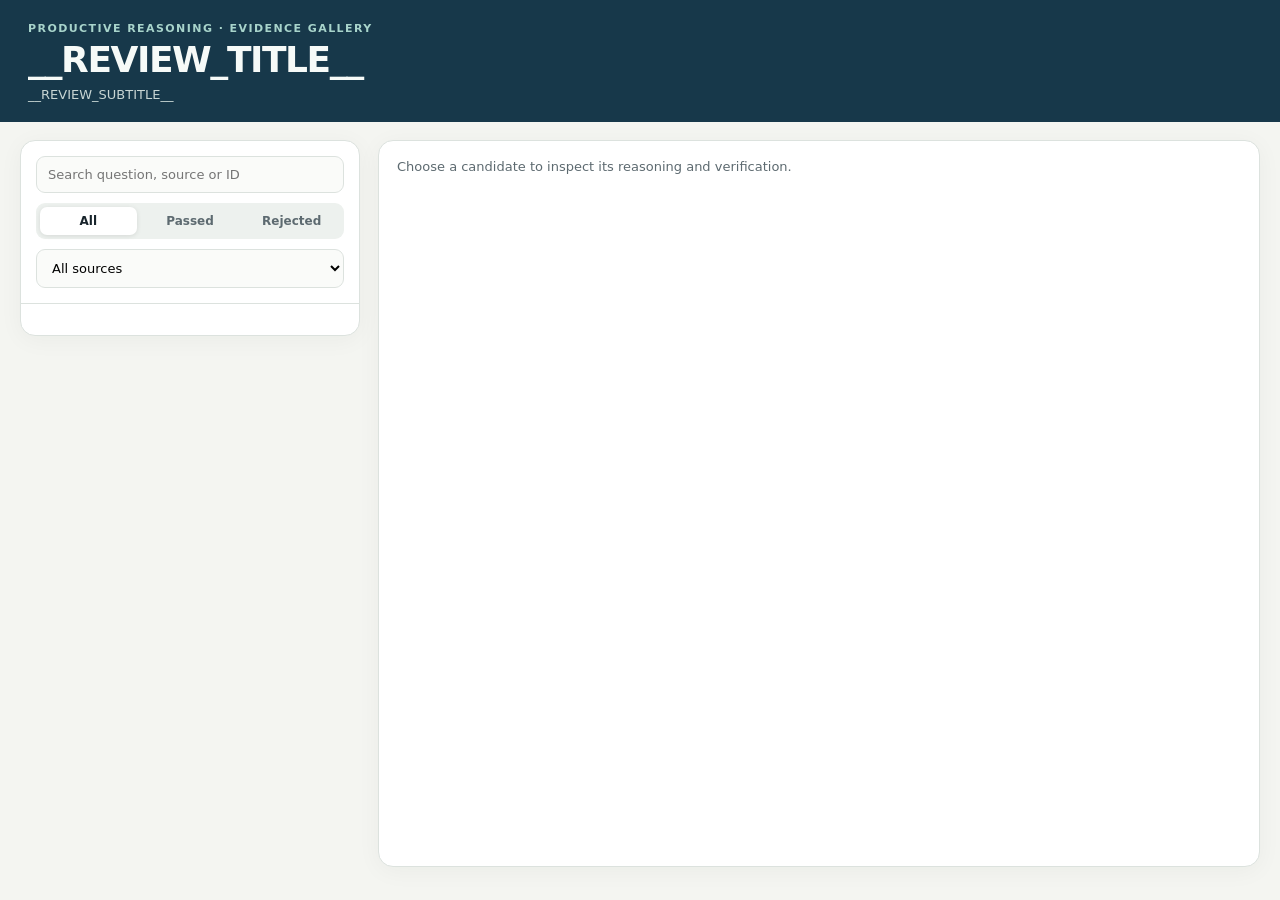
==== review_site/template.html @ 313f8ae1 "review: launch 200 rollouts and build curated gallery" ====
<!doctype html>
<html lang="en">
<head>
  <meta charset="utf-8">
  <meta name="viewport" content="width=device-width, initial-scale=1">
  <title>__REVIEW_TITLE__</title>
  <style>
    :root {
      color-scheme: light;
      --ink: #18242b;
      --muted: #5d6a70;
      --paper: #f4f5f1;
      --card: #fff;
      --line: #dce2de;
      --green: #0d766a;
      --green-soft: #e1f2ec;
      --red: #a0392e;
      --red-soft: #fbe9e4;
      --amber: #805b10;
      --amber-soft: #fff2cf;
      --blue: #17384a;
      font-family: Inter, ui-sans-serif, system-ui, -apple-system, BlinkMacSystemFont, "Segoe UI", sans-serif;
    }
    * { box-sizing: border-box; }
    body { margin: 0; color: var(--ink); background: var(--paper); }
    button, input, select { font: inherit; }
    button { cursor: pointer; }
    .top { background: var(--blue); color: #f6faf8; padding: 22px 28px 20px; }
    .top-inner { max-width: 1680px; margin: auto; display: flex; align-items: end; justify-content: space-between; gap: 22px; }
    .eyebrow { color: #a8d4cb; font-size: 11px; letter-spacing: .13em; text-transform: uppercase; font-weight: 800; }
    h1 { font-size: clamp(24px, 3vw, 36px); margin: 5px 0 7px; letter-spacing: -.04em; line-height: 1.1; }
    .subtitle { color: #c9d6d4; margin: 0; font-size: 13px; max-width: 670px; }
    .stats { display: flex; gap: 9px; flex-wrap: wrap; justify-content: end; }
    .stat { min-width: 92px; background: rgba(255,255,255,.1); border: 1px solid rgba(255,255,255,.16); padding: 10px 13px; border-radius: 11px; }
    .stat strong { display: block; font-size: 23px; line-height: 1; }
    .stat span { color: #d4e2dd; font-size: 11px; }
    .workspace { max-width: 1680px; margin: auto; padding: 18px 20px 30px; display: grid; grid-template-columns: minmax(280px, 340px) minmax(0, 1fr); gap: 18px; min-height: calc(100vh - 125px); }
    .rail, .detail { background: var(--card); border: 1px solid var(--line); border-radius: 15px; box-shadow: 0 4px 24px rgba(15,35,30,.045); }
    .rail { align-self: start; position: sticky; top: 16px; max-height: calc(100vh - 32px); display: flex; flex-direction: column; overflow: hidden; }
    .controls { padding: 15px; border-bottom: 1px solid var(--line); display: grid; gap: 10px; }
    .search, .source-filter { width: 100%; border: 1px solid var(--line); background: #fafbf9; border-radius: 9px; padding: 10px 11px; outline-color: var(--green); font-size: 13px; }
    .segments { display: flex; gap: 5px; background: #edf1ee; padding: 4px; border-radius: 9px; }
    .segments button { border: 0; border-radius: 7px; background: transparent; color: var(--muted); padding: 7px 8px; font-size: 12px; font-weight: 700; flex: 1; }
    .segments button.active { background: #fff; color: var(--ink); box-shadow: 0 1px 5px rgba(0,0,0,.1); }
    .list-meta { color: var(--muted); font-size: 11px; padding: 9px 16px 5px; }
    .candidate-list { overflow: auto; padding: 5px 8px 12px; }
    .candidate { width: 100%; text-align: left; border: 1px solid transparent; background: transparent; border-radius: 10px; padding: 11px 10px; margin: 2px 0; color: inherit; }
    .candidate:hover { background: #f6f8f5; }
    .candidate.active { background: #edf5f1; border-color: #b8d9cd; }
    .candidate-top, .candidate-bottom { display: flex; justify-content: space-between; align-items: center; gap: 7px; }
    .candidate-source { font-size: 11px; font-weight: 700; color: var(--muted); overflow: hidden; white-space: nowrap; text-overflow: ellipsis; }
    .candidate-question { font-size: 12.5px; line-height: 1.45; margin: 6px 0 8px; display: -webkit-box; -webkit-box-orient: vertical; -webkit-line-clamp: 2; overflow: hidden; }
    .candidate-bottom { color: var(--muted); font-size: 10px; font-family: ui-monospace, monospace; }
    .badge { display: inline-flex; align-items: center; border-radius: 100px; padding: 4px 8px; font-size: 11px; font-weight: 800; white-space: nowrap; }
    .badge.pass { background: var(--green-soft); color: var(--green); }
    .badge.reject { background: var(--red-soft); color: var(--red); }
    .badge.warn { background: var(--amber-soft); color: var(--amber); }
    .badge.neutral { background: #ebf0ee; color: #45565d; }
    .detail { min-width: 0; overflow: hidden; }
    .detail-header { padding: 22px 26px 17px; border-bottom: 1px solid var(--line); }
    .detail-header h2 { font-size: 22px; letter-spacing: -.025em; margin: 8px 0 11px; }
    .idline { color: var(--muted); font: 11px ui-monospace, monospace; word-break: break-all; }
    .badge-row { display: flex; gap: 6px; flex-wrap: wrap; align-items: center; }
    .detail-body { padding: 23px 26px 45px; max-width: 1100px; }
    .notice { border-left: 4px solid var(--green); background: var(--green-soft); border-radius: 7px; padding: 13px 15px; margin-bottom: 23px; font-size: 13px; line-height: 1.55; }
    .notice.reject { border-left-color: var(--red); background: var(--red-soft); }
    .notice strong { display: block; margin-bottom: 5px; }
    .notice .reasons { color: var(--muted); }
    .human-note { border-left: 4px solid var(--blue); background: #eaf1f4; border-radius: 7px; padding: 14px 16px; margin-bottom: 12px; line-height: 1.55; font-size: 13px; }
    .human-note strong { display: block; color: var(--blue); margin-bottom: 5px; }
    section { margin: 0 0 27px; }
    section h3 { display: flex; align-items: center; gap: 9px; font-size: 13px; color: #43545b; text-transform: uppercase; letter-spacing: .08em; margin: 0 0 11px; }
    .text-block { background: #f9faf8; border: 1px solid var(--line); border-radius: 10px; padding: 17px 18px; line-height: 1.65; font-size: 13.5px; white-space: pre-wrap; overflow-wrap: anywhere; margin: 0; font-family: inherit; }
    .text-block.answer { background: #eff7f3; border-color: #cce5d8; }
    .feedback-grid { display: grid; grid-template-columns: repeat(3,minmax(0,1fr)); gap: 11px; }
    .feedback { border: 1px solid var(--line); border-radius: 10px; padding: 13px 15px; background: #fbfcfa; min-width: 0; }
    .feedback h4 { font-size: 12px; margin: 0 0 7px; }
    .feedback p { font-size: 12.5px; line-height: 1.55; margin: 0; overflow-wrap: anywhere; }
    .feedback small { color: var(--muted); display: block; margin-top: 8px; }
    .finding { border: 1px solid var(--line); border-radius: 10px; padding: 12px 14px; margin: 8px 0; }
    .finding strong { font-size: 12px; }
    .finding p { margin: 7px 0 0; font-size: 12.5px; line-height: 1.55; }
    .finding code { display: block; white-space: pre-wrap; overflow-wrap: anywhere; background: #f4f5f2; padding: 7px 9px; margin-top: 7px; border-radius: 5px; font-size: 11px; }
    .kv { display: grid; grid-template-columns: 180px minmax(0,1fr); gap: 8px 14px; font-size: 12.5px; }
    .kv dt { color: var(--muted); } .kv dd { margin: 0; overflow-wrap: anywhere; }
    details { border: 1px solid var(--line); border-radius: 9px; margin: 10px 0; background: #fbfcfa; }
    summary { cursor: pointer; padding: 12px 15px; font-weight: 700; font-size: 12px; }
    details .text-block { border: 0; border-top: 1px solid var(--line); border-radius: 0 0 9px 9px; }
    .empty { color: var(--muted); padding: 18px; font-size: 13px; }
    :focus-visible { outline: 3px solid #ecb656; outline-offset: 2px; }
    @media (max-width: 920px) { .top-inner { align-items: start; flex-direction: column; } .stats { justify-content: start; } .workspace { grid-template-columns: 1fr; } .rail { position: relative; top: auto; max-height: 330px; } .feedback-grid { grid-template-columns: 1fr; } }
    @media (max-width: 560px) { .top { padding: 19px; } .workspace { padding: 10px; } .detail-header, .detail-body { padding-left: 17px; padding-right: 17px; } .kv { grid-template-columns: 1fr; gap: 2px; } .kv dd { margin-bottom: 8px; } }
  </style>
</head>
<body>
  <header class="top"><div class="top-inner">
    <div><div class="eyebrow">Productive reasoning · evidence gallery</div><h1>__REVIEW_TITLE__</h1><p class="subtitle">__REVIEW_SUBTITLE__</p></div>
    <div class="stats" id="stats"></div>
  </div></header>
  <div class="workspace">
    <aside class="rail" aria-label="Candidate browser">
      <div class="controls">
        <input id="search" class="search" type="search" placeholder="Search question, source or ID" aria-label="Search candidates">
        <div class="segments" role="group" aria-label="Selection filter">
          <button type="button" data-filter="all" class="active">All</button>
          <button type="button" data-filter="pass">Passed</button>
          <button type="button" data-filter="reject">Rejected</button>
        </div>
        <select id="source" class="source-filter" aria-label="Filter by source"><option value="">All sources</option></select>
      </div>
      <div class="list-meta" id="list-meta"></div>
      <div class="candidate-list" id="candidate-list"></div>
    </aside>
    <main class="detail" id="detail" aria-live="polite"><div class="empty">Choose a candidate to inspect its reasoning and verification.</div></main>
  </div>
  <script id="review-data" type="application/json">__REVIEW_DATA__</script>
  <script>
    const rows = JSON.parse(document.getElementById('review-data').textContent);
    const state = {filter: 'all', query: '', source: '', id: rows[0]?.candidate_id || null};
    const $ = id => document.getElementById(id);
    const node = (tag, className, value) => {
      const item = document.createElement(tag);
      if (className) item.className = className;
      if (value !== undefined && value !== null) item.textContent = String(value);
      return item;
    };
    const add = (parent, tag, className, value) => {
      const item = node(tag, className, value); parent.appendChild(item); return item;
    };
    const badge = (text, kind='neutral') => node('span', `badge ${kind}`, text);
    const display = value => value === null || value === undefined || value === '' ? '—' : String(value);
    const pretty = value => JSON.stringify(value ?? {}, null, 2);

    function init() {
      const selected = rows.filter(row => row.selected).length;
      for (const [value, label] of [[rows.length, 'shown'], [selected, 'passed'], [rows.length - selected, 'rejected']]) {
        const stat = add($('stats'), 'div', 'stat');
        add(stat, 'strong', '', value); add(stat, 'span', '', label);
      }
      for (const source of [...new Set(rows.map(row => row.source))].sort()) {
        const option = add($('source'), 'option', '', source); option.value = source;
      }
      $('search').addEventListener('input', event => { state.query = event.target.value.toLowerCase(); renderList(); });
      $('source').addEventListener('change', event => { state.source = event.target.value; renderList(); });
      document.querySelectorAll('[data-filter]').forEach(button => button.addEventListener('click', () => {
        state.filter = button.dataset.filter;
        document.querySelectorAll('[data-filter]').forEach(item => item.classList.toggle('active', item === button));
        renderList();
      }));
      renderList(); renderDetail();
    }

    function filteredRows() {
      return rows.filter(row => {
        if (state.filter === 'pass' && !row.selected) return false;
        if (state.filter === 'reject' && row.selected) return false;
        if (state.source && row.source !== state.source) return false;
        if (state.query && !`${row.sample_id} ${row.candidate_id} ${row.source} ${row.question}`.toLowerCase().includes(state.query)) return false;
        return true;
      });
    }

    function renderList() {
      const list = $('candidate-list'); list.replaceChildren();
      const visible = filteredRows();
      $('list-meta').textContent = `${visible.length} of ${rows.length} candidates · click to inspect`;
      if (!visible.length) add(list, 'div', 'empty', 'No candidates match these filters.');
      for (const row of visible) {
        const card = add(list, 'button', `candidate ${row.candidate_id === state.id ? 'active' : ''}`);
        card.type = 'button'; card.addEventListener('click', () => { state.id = row.candidate_id; renderList(); renderDetail(); });
        const top = add(card, 'div', 'candidate-top');
        add(top, 'span', 'candidate-source', row.source);
        top.appendChild(badge(`score ${display(row.score)}`, row.selected ? 'pass' : 'reject'));
        add(card, 'div', 'candidate-question', row.annotation?.label || row.question || '(missing question)');
        const bottom = add(card, 'div', 'candidate-bottom');
        add(bottom, 'span', '', row.sample_id.slice(0, 12));
        add(bottom, 'span', '', row.selected ? 'PASSED' : 'REJECTED');
      }
    }

    function section(parent, heading, value, className='') {
      const part = add(parent, 'section', ''); add(part, 'h3', '', heading);
      add(part, 'div', `text-block ${className}`, display(value)); return part;
    }
    function detailBox(parent, heading, value) {
      const details = add(parent, 'details', ''); add(details, 'summary', '', heading);
      add(details, 'div', 'text-block', display(value)); return details;
    }
    function keyValue(parent, entries) {
      const dl = add(parent, 'dl', 'kv');
      for (const [key, value] of entries) { add(dl, 'dt', '', key); add(dl, 'dd', '', display(value)); }
    }

    function renderDetail() {
      const row = rows.find(item => item.candidate_id === state.id);
      const detail = $('detail'); detail.replaceChildren();
      if (!row) { add(detail, 'div', 'empty', 'Choose a candidate to inspect.'); return; }
      const quality = row.quality || {};
      const header = add(detail, 'div', 'detail-header');
      add(header, 'div', 'idline', `${row.sample_id} · candidate ${row.candidate_id}`);
      add(header, 'h2', '', row.annotation?.label || row.source);
      const badges = add(header, 'div', 'badge-row');
      badges.appendChild(badge(row.selected ? 'Passed productivity filter' : 'Rejected by productivity filter', row.selected ? 'pass' : 'reject'));
      badges.appendChild(badge(`quality ${display(row.score)} / 5`, row.selected ? 'pass' : 'warn'));
      badges.appendChild(badge(`correctness: ${display(row.correctness)}`));
      badges.appendChild(badge(`hygiene: ${display(row.hygiene_status)}`, row.hygiene_status === 'passed' ? 'pass' : 'warn'));
      const body = add(detail, 'div', 'detail-body');
      if (row.annotation?.note) {
        const human = add(body, 'div', 'human-note');
        add(human, 'strong', '', 'Human review');
        add(human, 'div', '', row.annotation.note);
      }
      const notice = add(body, 'div', `notice ${row.selected ? '' : 'reject'}`);
      add(notice, 'strong', '', row.selected ? 'Pipeline verdict · passed' : 'Pipeline verdict · rejected');
      add(notice, 'div', 'reasons', row.selected ? 'Complete, sufficiently supported, and above the strict quality threshold under this policy.' : (row.exclusion_reasons.length ? row.exclusion_reasons.join(' · ') : 'See the quality and verification details below.'));
      section(body, 'Question', row.question);
      if (row.annotation?.excerpt) section(body, 'Passage to inspect', row.annotation.excerpt);
      section(body, 'Final response', row.response, 'answer');

      const hygieneSection = add(body, 'section', ''); add(hygieneSection, 'h3', '', 'Focused hygiene checks');
      const findings = quality.hygiene?.findings || [];
      const salient = findings.filter(item => item.verdict !== 'clear');
      if (!salient.length) add(hygieneSection, 'div', 'empty', 'No hygiene defect found by the focused checks.');
      for (const finding of salient) {
        const item = add(hygieneSection, 'div', 'finding');
        const line = add(item, 'div', 'badge-row');
        add(line, 'strong', '', finding.category.replaceAll('_', ' '));
        line.appendChild(badge(finding.verdict, finding.verdict === 'defect' ? 'reject' : 'warn'));
        add(item, 'p', '', finding.explanation);
        for (const excerpt of finding.evidence || []) add(item, 'code', '', excerpt);
        if (finding.error) add(item, 'p', '', `Check error: ${finding.error}`);
      }
      detailBox(hygieneSection, `All ${findings.length} focused checks`, findings.map(item => `${item.category}: ${item.verdict}\n${item.explanation}\n${(item.evidence || []).join('\n')}`).join('\n\n'));

      const scores = quality.judge?.scores || {};
      const judgeSection = add(body, 'section', ''); add(judgeSection, 'h3', '', 'Judge review');
      const feedback = add(judgeSection, 'div', 'feedback-grid');
      for (const [label, part] of [['Correctness', scores.correctness], ['Reasoning', scores.reasoning], ['Response', scores.response]]) {
        const box = add(feedback, 'div', 'feedback'); add(box, 'h4', '', label);
        add(box, 'p', '', part?.feedback || quality.judge?.error || 'No parsed judgment.');
        add(box, 'small', '', label === 'Correctness' ? `Verdict: ${display(part?.verdict)} · confidence: ${display(part?.confidence)}` : `Score: ${display(part?.score)} · issues: ${(part?.issues || []).join(', ') || 'none'}`);
      }

      const verifySection = add(body, 'section', ''); add(verifySection, 'h3', '', 'Verification and decision');
      keyValue(verifySection, [
        ['Source check', `${display(row.verification_status)} · ${display(row.verifier_name)}`],
        ['Check details', pretty(row.verifier_details)],
        ['Extracted answer', pretty(quality.answer?.candidate)],
        ['Source answer', pretty(quality.answer?.reference)],
        ['Correctness-only eligible', row.correctness_only ? 'yes' : 'no'],
        ['Reasoning / response tokens', `${display(row.reasoning_tokens)} / ${display(row.response_tokens)}`],
        ['Finish reason', row.finish_reason],
        ['Judge rubric / retries', `${display(quality.judge?.rubric_version)} / ${display(quality.judge?.retries ?? 0)}`],
        ['Judge error', quality.judge?.error || 'none'],
      ]);
      const trace = add(body, 'section', ''); add(trace, 'h3', '', 'Full trajectory');
      detailBox(trace, 'Open full reasoning trace', row.reasoning);
      const extras = add(body, 'section', ''); add(extras, 'h3', '', 'Original and provenance');
      detailBox(extras, 'Raw teacher draft', row.draft);
      detailBox(extras, 'Independent critiques', (row.critics || []).map((value, index) => `Critique ${index + 1}\n\n${value}`).join('\n\n──────────\n\n'));
      detailBox(extras, 'Provenance JSON', pretty(row.provenance));
      if (row.system_prompt) detailBox(extras, 'System prompt', row.system_prompt);
      window.scrollTo({top: 0, behavior: 'instant'});
    }
    init();
  </script>
</body>
</html>
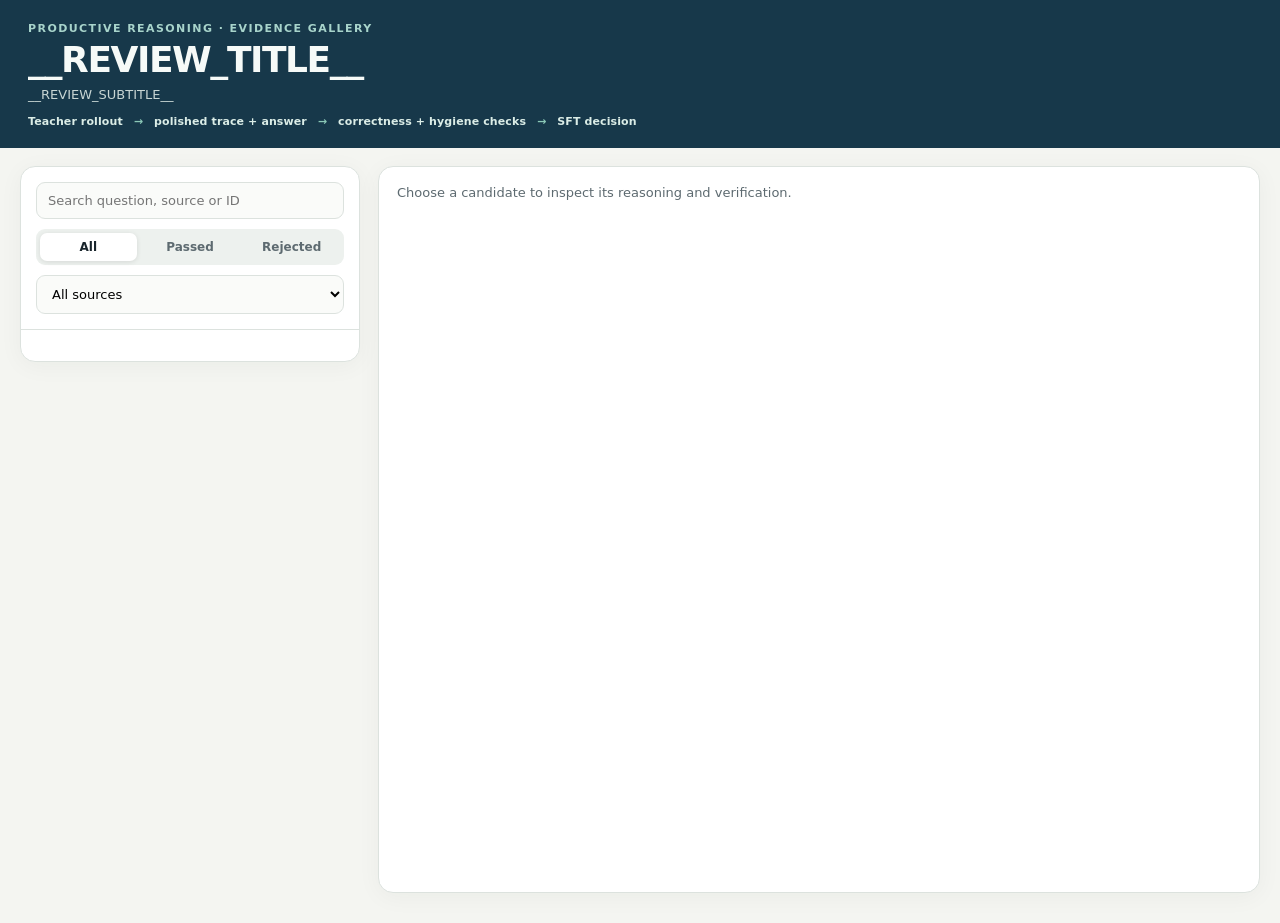
==== commit a6b17ec8: "review: clarify gallery pipeline and source" ====
--- a/review_site/template.html
+++ b/review_site/template.html
@@ -30,6 +30,8 @@
     .eyebrow { color: #a8d4cb; font-size: 11px; letter-spacing: .13em; text-transform: uppercase; font-weight: 800; }
     h1 { font-size: clamp(24px, 3vw, 36px); margin: 5px 0 7px; letter-spacing: -.04em; line-height: 1.1; }
     .subtitle { color: #c9d6d4; margin: 0; font-size: 13px; max-width: 670px; }
+    .flow { color: #dbede7; font-size: 11px; font-weight: 700; letter-spacing: .01em; margin-top: 13px; }
+    .flow span { color: #8bc8b7; padding: 0 7px; }
     .stats { display: flex; gap: 9px; flex-wrap: wrap; justify-content: end; }
     .stat { min-width: 92px; background: rgba(255,255,255,.1); border: 1px solid rgba(255,255,255,.16); padding: 10px 13px; border-radius: 11px; }
     .stat strong { display: block; font-size: 23px; line-height: 1; }
@@ -59,6 +61,7 @@
     .detail { min-width: 0; overflow: hidden; }
     .detail-header { padding: 22px 26px 17px; border-bottom: 1px solid var(--line); }
     .detail-header h2 { font-size: 22px; letter-spacing: -.025em; margin: 8px 0 11px; }
+    .detail-source { color: var(--muted); font-size: 12px; margin: -5px 0 12px; }
     .idline { color: var(--muted); font: 11px ui-monospace, monospace; word-break: break-all; }
     .badge-row { display: flex; gap: 6px; flex-wrap: wrap; align-items: center; }
     .detail-body { padding: 23px 26px 45px; max-width: 1100px; }
@@ -94,7 +97,7 @@
 </head>
 <body>
   <header class="top"><div class="top-inner">
-    <div><div class="eyebrow">Productive reasoning · evidence gallery</div><h1>__REVIEW_TITLE__</h1><p class="subtitle">__REVIEW_SUBTITLE__</p></div>
+    <div><div class="eyebrow">Productive reasoning · evidence gallery</div><h1>__REVIEW_TITLE__</h1><p class="subtitle">__REVIEW_SUBTITLE__</p><div class="flow">Teacher rollout <span>→</span> polished trace + answer <span>→</span> correctness + hygiene checks <span>→</span> SFT decision</div></div>
     <div class="stats" id="stats"></div>
   </div></header>
   <div class="workspace">
@@ -199,6 +202,7 @@
       const header = add(detail, 'div', 'detail-header');
       add(header, 'div', 'idline', `${row.sample_id} · candidate ${row.candidate_id}`);
       add(header, 'h2', '', row.annotation?.label || row.source);
+      if (row.annotation?.label) add(header, 'div', 'detail-source', row.source);
       const badges = add(header, 'div', 'badge-row');
       badges.appendChild(badge(row.selected ? 'Passed productivity filter' : 'Rejected by productivity filter', row.selected ? 'pass' : 'reject'));
       badges.appendChild(badge(`quality ${display(row.score)} / 5`, row.selected ? 'pass' : 'warn'));
@@ -207,7 +211,7 @@
       const body = add(detail, 'div', 'detail-body');
       if (row.annotation?.note) {
         const human = add(body, 'div', 'human-note');
-        add(human, 'strong', '', 'Human review');
+        add(human, 'strong', '', 'Reviewer note');
         add(human, 'div', '', row.annotation.note);
       }
       const notice = add(body, 'div', `notice ${row.selected ? '' : 'reject'}`);
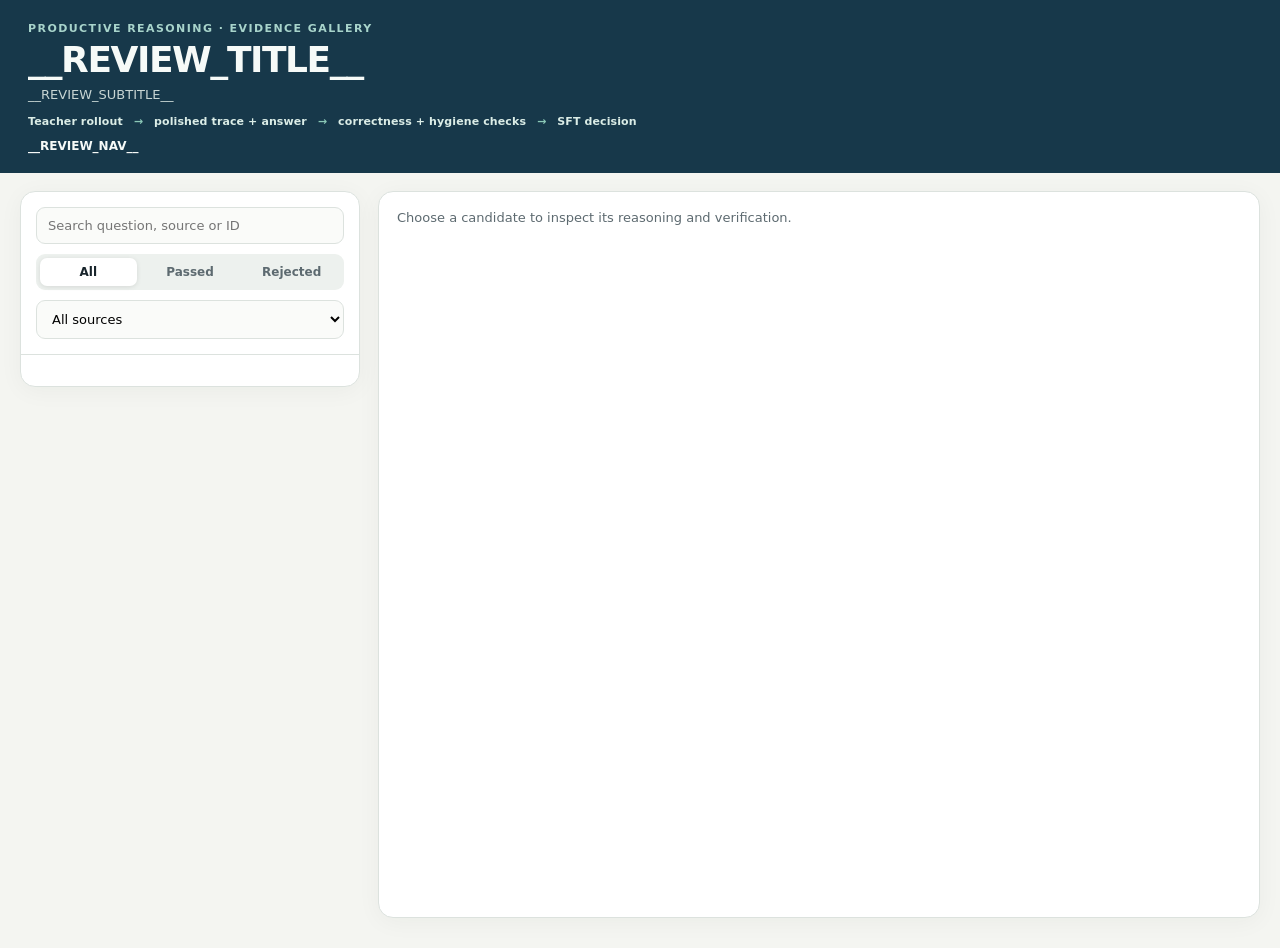
==== commit 267f8508: "review: publish annotated 50-rollout website" ====
--- a/review_site/template.html
+++ b/review_site/template.html
@@ -32,6 +32,8 @@
     .subtitle { color: #c9d6d4; margin: 0; font-size: 13px; max-width: 670px; }
     .flow { color: #dbede7; font-size: 11px; font-weight: 700; letter-spacing: .01em; margin-top: 13px; }
     .flow span { color: #8bc8b7; padding: 0 7px; }
+    .site-nav { margin-top: 11px; font-size: 12px; font-weight: 700; }
+    .site-nav a { color: #d9f5e9; text-underline-offset: 3px; }
     .stats { display: flex; gap: 9px; flex-wrap: wrap; justify-content: end; }
     .stat { min-width: 92px; background: rgba(255,255,255,.1); border: 1px solid rgba(255,255,255,.16); padding: 10px 13px; border-radius: 11px; }
     .stat strong { display: block; font-size: 23px; line-height: 1; }
@@ -97,7 +99,7 @@
 </head>
 <body>
   <header class="top"><div class="top-inner">
-    <div><div class="eyebrow">Productive reasoning · evidence gallery</div><h1>__REVIEW_TITLE__</h1><p class="subtitle">__REVIEW_SUBTITLE__</p><div class="flow">Teacher rollout <span>→</span> polished trace + answer <span>→</span> correctness + hygiene checks <span>→</span> SFT decision</div></div>
+    <div><div class="eyebrow">Productive reasoning · evidence gallery</div><h1>__REVIEW_TITLE__</h1><p class="subtitle">__REVIEW_SUBTITLE__</p><div class="flow">Teacher rollout <span>→</span> polished trace + answer <span>→</span> correctness + hygiene checks <span>→</span> SFT decision</div><div class="site-nav">__REVIEW_NAV__</div></div>
     <div class="stats" id="stats"></div>
   </div></header>
   <div class="workspace">
@@ -185,6 +187,14 @@
       const part = add(parent, 'section', ''); add(part, 'h3', '', heading);
       add(part, 'div', `text-block ${className}`, display(value)); return part;
     }
+    function boundedSection(parent, heading, value, limit, className='') {
+      const content = display(value);
+      if (content.length <= limit) return section(parent, heading, content, className);
+      const part = add(parent, 'section', ''); add(part, 'h3', '', heading);
+      add(part, 'div', `text-block ${className}`, `${content.slice(0, limit)}\n…`);
+      detailBox(part, `Open full ${heading.toLowerCase()} (${content.length.toLocaleString()} characters)`, content);
+      return part;
+    }
     function detailBox(parent, heading, value) {
       const details = add(parent, 'details', ''); add(details, 'summary', '', heading);
       add(details, 'div', 'text-block', display(value)); return details;
@@ -217,9 +227,9 @@
       const notice = add(body, 'div', `notice ${row.selected ? '' : 'reject'}`);
       add(notice, 'strong', '', row.selected ? 'Pipeline verdict · passed' : 'Pipeline verdict · rejected');
       add(notice, 'div', 'reasons', row.selected ? 'Complete, sufficiently supported, and above the strict quality threshold under this policy.' : (row.exclusion_reasons.length ? row.exclusion_reasons.join(' · ') : 'See the quality and verification details below.'));
-      section(body, 'Question', row.question);
+      boundedSection(body, 'Question', row.question, 950);
       if (row.annotation?.excerpt) section(body, 'Passage to inspect', row.annotation.excerpt);
-      section(body, 'Final response', row.response, 'answer');
+      boundedSection(body, 'Final response', row.response, 1200, 'answer');
 
       const hygieneSection = add(body, 'section', ''); add(hygieneSection, 'h3', '', 'Focused hygiene checks');
       const findings = quality.hygiene?.findings || [];
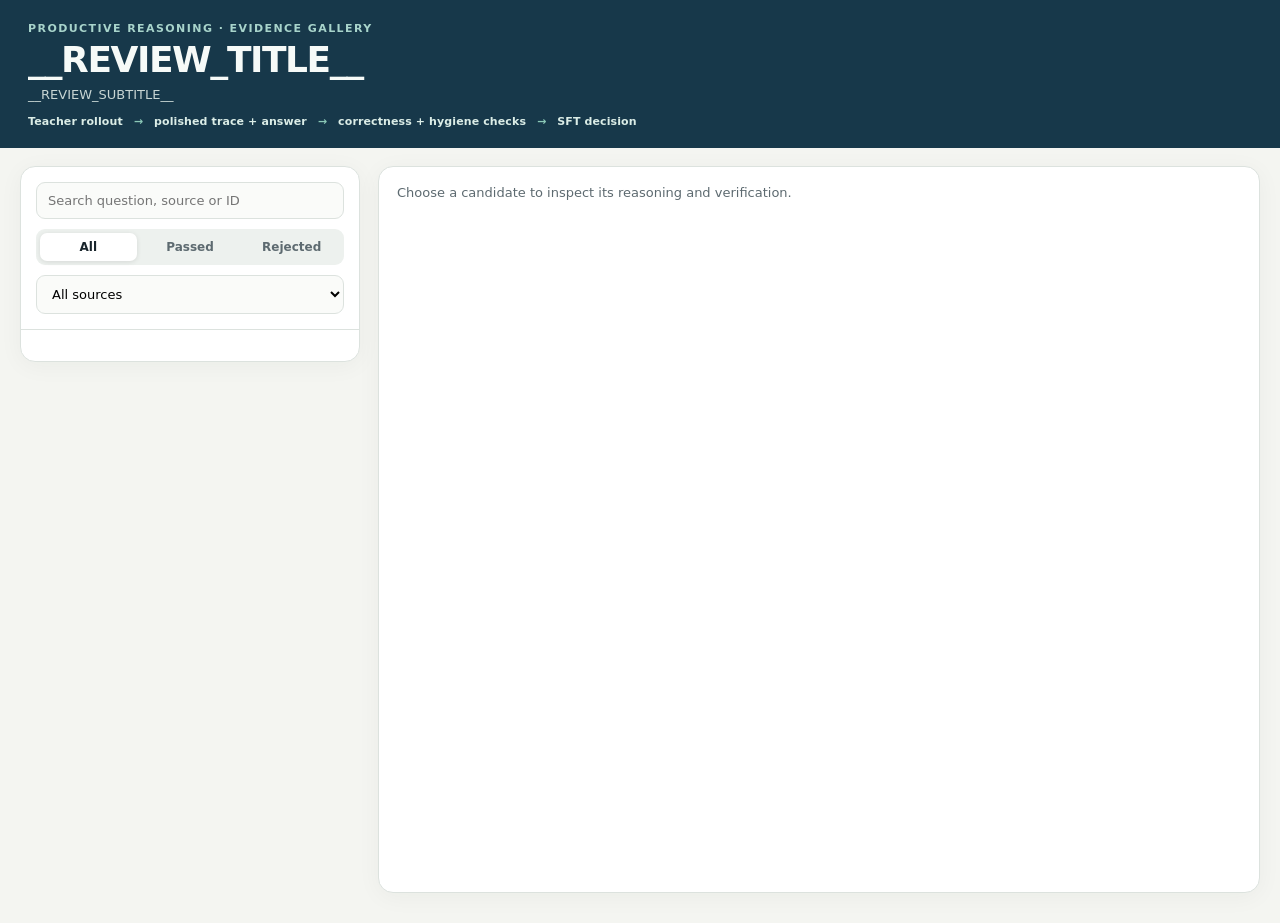
==== commit 857dc181: "review: remove first website draft" ====
--- a/review_site/template.html
+++ b/review_site/template.html
@@ -32,8 +32,6 @@
     .subtitle { color: #c9d6d4; margin: 0; font-size: 13px; max-width: 670px; }
     .flow { color: #dbede7; font-size: 11px; font-weight: 700; letter-spacing: .01em; margin-top: 13px; }
     .flow span { color: #8bc8b7; padding: 0 7px; }
-    .site-nav { margin-top: 11px; font-size: 12px; font-weight: 700; }
-    .site-nav a { color: #d9f5e9; text-underline-offset: 3px; }
     .stats { display: flex; gap: 9px; flex-wrap: wrap; justify-content: end; }
     .stat { min-width: 92px; background: rgba(255,255,255,.1); border: 1px solid rgba(255,255,255,.16); padding: 10px 13px; border-radius: 11px; }
     .stat strong { display: block; font-size: 23px; line-height: 1; }
@@ -99,7 +97,7 @@
 </head>
 <body>
   <header class="top"><div class="top-inner">
-    <div><div class="eyebrow">Productive reasoning · evidence gallery</div><h1>__REVIEW_TITLE__</h1><p class="subtitle">__REVIEW_SUBTITLE__</p><div class="flow">Teacher rollout <span>→</span> polished trace + answer <span>→</span> correctness + hygiene checks <span>→</span> SFT decision</div><div class="site-nav">__REVIEW_NAV__</div></div>
+    <div><div class="eyebrow">Productive reasoning · evidence gallery</div><h1>__REVIEW_TITLE__</h1><p class="subtitle">__REVIEW_SUBTITLE__</p><div class="flow">Teacher rollout <span>→</span> polished trace + answer <span>→</span> correctness + hygiene checks <span>→</span> SFT decision</div></div>
     <div class="stats" id="stats"></div>
   </div></header>
   <div class="workspace">
